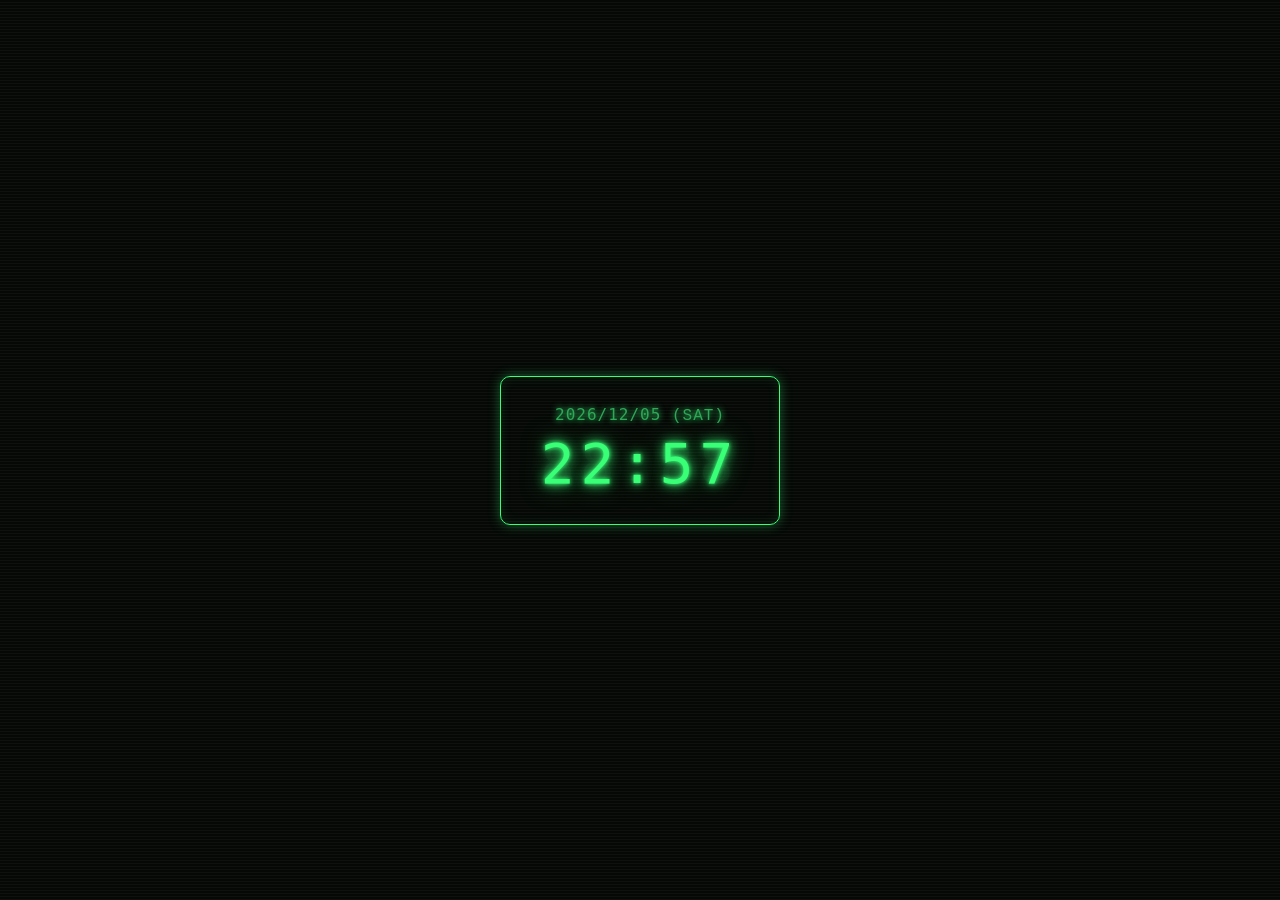
==== docs/tools/tsui-clock/index.html @ 46104b3e "Add files via upload" ====
<!DOCTYPE html>
<html lang="ja">
<head>
<meta charset="UTF-8">
<meta name="viewport" content="width=device-width, initial-scale=1, viewport-fit=cover">
<meta name="description" content="シンプルなデジタル時計。サイバーパンク / アンバー / レッドの発光テーマ対応。">
<meta name="referrer" content="no-referrer">
<meta name="theme-color" content="#f5f5f5" media="(prefers-color-scheme: light)">
<meta name="theme-color" content="#0a0a0a" media="(prefers-color-scheme: dark)">
<meta http-equiv="Content-Security-Policy"
      content="default-src 'none'; style-src 'self'; font-src 'self'; script-src 'self'; worker-src 'self'; manifest-src 'self'; img-src 'self'; connect-src 'self'; base-uri 'none'; form-action 'none';">

<link rel="manifest" href="manifest.webmanifest">
<meta name="apple-mobile-web-app-capable" content="yes">
<meta name="apple-mobile-web-app-status-bar-style" content="black-translucent">
<meta name="apple-mobile-web-app-title" content="Tsui Clock">
<link rel="apple-touch-icon" href="icon.svg">
<link rel="icon" href="icon.svg" type="image/svg+xml">
<link rel="stylesheet" href="style.css">
<title>Tsui Clock</title>
<meta property="og:type" content="website">
<meta property="og:title" content="Tsui Clock">
<meta property="og:description" content="シンプルなデジタル時計">
<meta name="twitter:card" content="summary">
</head>
<body>
  <main class="clock" id="clock" aria-label="現在の日時">
    <time id="datetime" class="date" datetime=""><span class="num">----/--/--</span></time>
    <div id="time" class="time">--:--:--</div>
  </main>

  <div class="panel" id="panel" role="group" aria-label="設定">
    <div class="panel-row">
      <span class="label">THEME</span>
      <button data-k="theme" data-v="auto">Auto</button>
      <button data-k="theme" data-v="dark">Dark</button>
      <button data-k="theme" data-v="cyberpunk">Cyber</button>
      <button data-k="theme" data-v="amber">Amber</button>
      <button data-k="theme" data-v="red">Red</button>
    </div>
    <div class="panel-row">
      <span class="label">FONT</span>
      <button data-k="font" data-v="mono">Mono</button>
      <button data-k="font" data-v="consolas">Consolas</button>
      <button data-k="font" data-v="seg7">7-Seg</button>
    </div>
    <div class="panel-row">
      <span class="label">SEC</span>
      <button data-k="sec" data-v="on">On</button>
      <button data-k="sec" data-v="off">Off</button>
    </div>
    <div class="panel-row">
      <span class="label">SIZE</span>
      <button data-k="size" data-v="s">S</button>
      <button data-k="size" data-v="m">M</button>
      <button data-k="size" data-v="l">L</button>
      <button data-k="size" data-v="xl">XL</button>
    </div>
    <div class="panel-row">
      <span class="label">WAKE</span>
      <button data-k="wake" data-v="off">Off</button>
      <button data-k="wake" data-v="on">On</button>
    </div>
    <div class="panel-row">
      <span class="label">INFO</span>
      <button id="about-btn" data-k="about">About</button>
    </div>
  </div>

  <div class="modal-backdrop" id="modal-backdrop" role="dialog" aria-modal="true" aria-labelledby="modal-title">
    <div class="modal" id="modal">
      <button class="modal-close" id="modal-close" aria-label="閉じる">Close</button>
      <h2 id="modal-title">Tsui Clock</h2>
      <p class="modal-version">Version 1.0.0</p>

      <h3>ABOUT</h3>
      <p>現在の日時をシンプルに表示するデジタル時計です。</p>

      <h3>DISCLAIMER</h3>
      <p>本アプリは現状有姿で提供され、動作の正確性・可用性について一切の保証はありません。表示される時刻は端末のシステムクロックに依存します。ご利用は自己責任にてお願いします。</p>

      <h3>LICENSE (This App)</h3>
      <pre>MIT License

Copyright (c) 2026 Hajime Tsui

Permission is hereby granted, free of charge, to any person obtaining a copy of this software and associated documentation files (the "Software"), to deal in the Software without restriction, including without limitation the rights to use, copy, modify, merge, publish, distribute, sublicense, and/or sell copies of the Software, and to permit persons to whom the Software is furnished to do so, subject to the following conditions:

The above copyright notice and this permission notice shall be included in all copies or substantial portions of the Software.

THE SOFTWARE IS PROVIDED "AS IS", WITHOUT WARRANTY OF ANY KIND, EXPRESS OR IMPLIED, INCLUDING BUT NOT LIMITED TO THE WARRANTIES OF MERCHANTABILITY, FITNESS FOR A PARTICULAR PURPOSE AND NONINFRINGEMENT. IN NO EVENT SHALL THE AUTHORS OR COPYRIGHT HOLDERS BE LIABLE FOR ANY CLAIM, DAMAGES OR OTHER LIABILITY, WHETHER IN AN ACTION OF CONTRACT, TORT OR OTHERWISE, ARISING FROM, OUT OF OR IN CONNECTION WITH THE SOFTWARE OR THE USE OR OTHER DEALINGS IN THE SOFTWARE.</pre>

	<h3>THIRD-PARTY</h3>
	<p><strong>DSEG 7-Segment Font</strong><br>
	Copyright (c) 2017, Keshikan (<a href="https://www.keshikan.net/fonts-e.html" target="_blank" rel="noopener noreferrer">keshikan.net</a>)<br>
	Licensed under SIL Open Font License 1.1<br>
	Full license text: <code>fonts/DSEG-LICENSE.txt</code></p>
    </div>
  </div>

  <script src="app.js"></script>
</body>
</html>
---- docs/tools/tsui-clock/style.css ----
/* DSEG 7-Segment (SIL OFL 1.1) - bundled locally */
@font-face {
  font-family: 'DSEG7 Classic';
  src: url('fonts/DSEG7Classic-Regular.woff2') format('woff2');
  font-weight: 400;
  font-style: normal;
  font-display: swap;
}

:root {
  color-scheme: light dark;
  --bg: #f5f5f5;
  --fg: #1a1a1a;
  --sub: #666;
  --border: #ddd;
  --glow: transparent;
  --font-body: ui-monospace, 'SF Mono', 'Cascadia Mono', Consolas, 'Courier New', monospace;
  --font-digits: ui-monospace, 'SF Mono', 'Cascadia Mono', 'Roboto Mono', Consolas, 'Courier New', monospace;
  --letter: 3px;
  --scale: 1;
}
@media (prefers-color-scheme: dark) {
  :root[data-theme="auto"] {
    --bg: #1a1a1a; --fg: #e0e0e0; --sub: #888; --border: #333;
  }
}
:root[data-theme="dark"] {
  color-scheme: dark;
  --bg: #0f0f0f; --fg: #e8e8e8; --sub: #888; --border: #2a2a2a;
}
:root[data-theme="cyberpunk"] {
  color-scheme: dark;
  --bg: #050805; --fg: #39ff77; --sub: #2fa85a;
  --border: #173a1f; --glow: #39ff77; --letter: 6px;
}
:root[data-theme="amber"] {
  color-scheme: dark;
  --bg: #0a0704; --fg: #ffb000; --sub: #a87300;
  --border: #3a2608; --glow: #ffb000; --letter: 5px;
}
:root[data-theme="red"] {
  color-scheme: dark;
  --bg: #0a0303; --fg: #ff2a2a; --sub: #a01818;
  --border: #3a0c0c; --glow: #ff2a2a; --letter: 5px;
}

:root[data-font="mono"] {
  --font-digits: ui-monospace, 'SF Mono', 'Cascadia Mono', 'Roboto Mono', Consolas, 'Courier New', monospace;
}
:root[data-font="consolas"] {
  --font-digits: 'Consolas', 'Menlo', 'Liberation Mono', monospace;
}
:root[data-font="seg7"] {
  --font-digits: 'DSEG7 Classic', 'Consolas', 'Menlo', monospace;
}
:root[data-size="s"]  { --scale: 0.75; }
:root[data-size="m"]  { --scale: 1; }
:root[data-size="l"]  { --scale: 1.4; }
:root[data-size="xl"] { --scale: 2; }

* { box-sizing: border-box; }
html, body { margin: 0; padding: 0; height: 100%; }
body {
  display: flex;
  align-items: center;
  justify-content: center;
  background: var(--bg);
  color: var(--fg);
  font-family: var(--font-body);
  -webkit-font-smoothing: antialiased;
  padding: max(16px, env(safe-area-inset-top)) max(16px, env(safe-area-inset-right)) max(16px, env(safe-area-inset-bottom)) max(16px, env(safe-area-inset-left));
  -webkit-user-select: none;
  user-select: none;
  -webkit-touch-callout: none;
  overflow: hidden;
  transition: background 0.3s, color 0.3s;
}

:root[data-theme="cyberpunk"] body::before,
:root[data-theme="amber"] body::before,
:root[data-theme="red"] body::before {
  content: "";
  position: fixed; inset: 0;
  background: repeating-linear-gradient(0deg,
    rgba(255,255,255,0.04) 0px, rgba(255,255,255,0.04) 1px,
    transparent 1px, transparent 3px);
  pointer-events: none; z-index: 1;
}

.clock {
  padding: clamp(16px, 4vw, 28px) clamp(24px, 6vw, 40px);
  border: 1px solid var(--border);
  border-radius: 10px;
  text-align: center;
  position: relative;
  z-index: 2;
  cursor: pointer;
}
:root[data-theme="cyberpunk"] .clock,
:root[data-theme="amber"] .clock,
:root[data-theme="red"] .clock {
  border-color: var(--glow);
  box-shadow: 0 0 12px color-mix(in srgb, var(--glow) 35%, transparent),
              inset 0 0 12px color-mix(in srgb, var(--glow) 10%, transparent);
}

.date {
  display: block;
  font-size: calc(clamp(12px, 2.5vw, 16px) * var(--scale));
  color: var(--sub);
  letter-spacing: 1px;
  font-variant-numeric: tabular-nums;
}
.date .num { font-family: var(--font-digits); }

.time {
  font-family: var(--font-digits);
  font-size: calc(clamp(32px, 9vw, 56px) * var(--scale));
  letter-spacing: var(--letter);
  margin-top: 6px;
  font-variant-numeric: tabular-nums;
  position: relative;
}
:root[data-theme="cyberpunk"] .time,
:root[data-theme="amber"] .time,
:root[data-theme="red"] .time {
  display: inline-block;
}
:root[data-theme="cyberpunk"] .time::before,
:root[data-theme="amber"] .time::before,
:root[data-theme="red"] .time::before {
  content: "88:88:88";
  position: absolute;
  inset: 0;
  color: var(--fg);
  opacity: 0.1;
  letter-spacing: var(--letter);
  pointer-events: none;
  font-family: inherit;
}
:root[data-sec="off"][data-theme="cyberpunk"] .time::before,
:root[data-sec="off"][data-theme="amber"] .time::before,
:root[data-sec="off"][data-theme="red"] .time::before {
  content: "88:88";
}

:root[data-theme="cyberpunk"] .time,
:root[data-theme="amber"] .time,
:root[data-theme="red"] .time {
  text-shadow:
    0 0 4px var(--glow),
    0 0 12px var(--glow),
    0 0 24px color-mix(in srgb, var(--glow) 50%, transparent);
  animation: flicker 4s infinite;
}
:root[data-theme="cyberpunk"] .date,
:root[data-theme="amber"] .date,
:root[data-theme="red"] .date {
  text-shadow: 0 0 6px var(--glow);
}
@keyframes flicker {
  0%, 92%, 100% { opacity: 1; }
  93% { opacity: 0.85; }
  94% { opacity: 1; }
  96% { opacity: 0.92; }
}

/* 設定パネル */
.panel {
  position: fixed;
  bottom: max(16px, env(safe-area-inset-bottom));
  left: 50%;
  transform: translateX(-50%) translateY(160%);
  display: grid;
  gap: 6px;
  padding: 10px;
  background: var(--bg);
  border: 1px solid var(--border);
  border-radius: 10px;
  z-index: 10;
  transition: transform 0.25s ease;
  max-width: calc(100vw - 24px);
}
.panel.open { transform: translateX(-50%) translateY(0); }
.panel-row {
  display: flex;
  gap: 6px;
  align-items: center;
  justify-content: center;
  flex-wrap: wrap;
}
.panel-row .label {
  font-family: var(--font-body);
  font-size: 11px;
  color: var(--sub);
  min-width: 48px;
  text-align: right;
  letter-spacing: 1px;
}
.panel button {
  font-family: var(--font-body);
  font-size: 12px;
  padding: 5px 10px;
  background: transparent;
  color: var(--fg);
  border: 1px solid var(--border);
  border-radius: 6px;
  cursor: pointer;
  min-width: 44px;
}
.panel button[aria-pressed="true"] {
  background: var(--fg);
  color: var(--bg);
}

/* About モーダル */
.modal-backdrop {
  position: fixed; inset: 0;
  background: rgba(0,0,0,0.5);
  display: none;
  align-items: center;
  justify-content: center;
  z-index: 100;
  padding: 16px;
}
.modal-backdrop.open { display: flex; }
.modal {
  background: var(--bg);
  color: var(--fg);
  border: 1px solid var(--border);
  border-radius: 10px;
  max-width: 560px;
  width: 100%;
  max-height: 80vh;
  overflow-y: auto;
  padding: 20px 24px;
  font-family: var(--font-body);
  font-size: 13px;
  line-height: 1.6;
  -webkit-user-select: text;
  user-select: text;
}
.modal h2 {
  font-size: 15px;
  margin: 0 0 4px;
  letter-spacing: 1px;
}
.modal h3 {
  font-size: 13px;
  margin: 16px 0 4px;
  color: var(--sub);
  letter-spacing: 1px;
}
.modal p, .modal pre {
  margin: 4px 0;
  font-size: 12px;
  color: var(--fg);
}
.modal .modal-version {
  color: var(--sub);
  font-size: 11px;
}
.modal pre {
  white-space: pre-wrap;
  word-break: break-word;
  color: var(--sub);
  font-size: 11px;
}
.modal a { color: var(--fg); text-decoration: underline; }
.modal-close {
  float: right;
  background: transparent;
  border: 1px solid var(--border);
  color: var(--fg);
  border-radius: 6px;
  padding: 4px 10px;
  font-size: 12px;
  cursor: pointer;
  font-family: var(--font-body);
}

@media (prefers-reduced-motion: reduce) {
  .time { animation: none !important; }
  body, .panel { transition: none !important; }
}
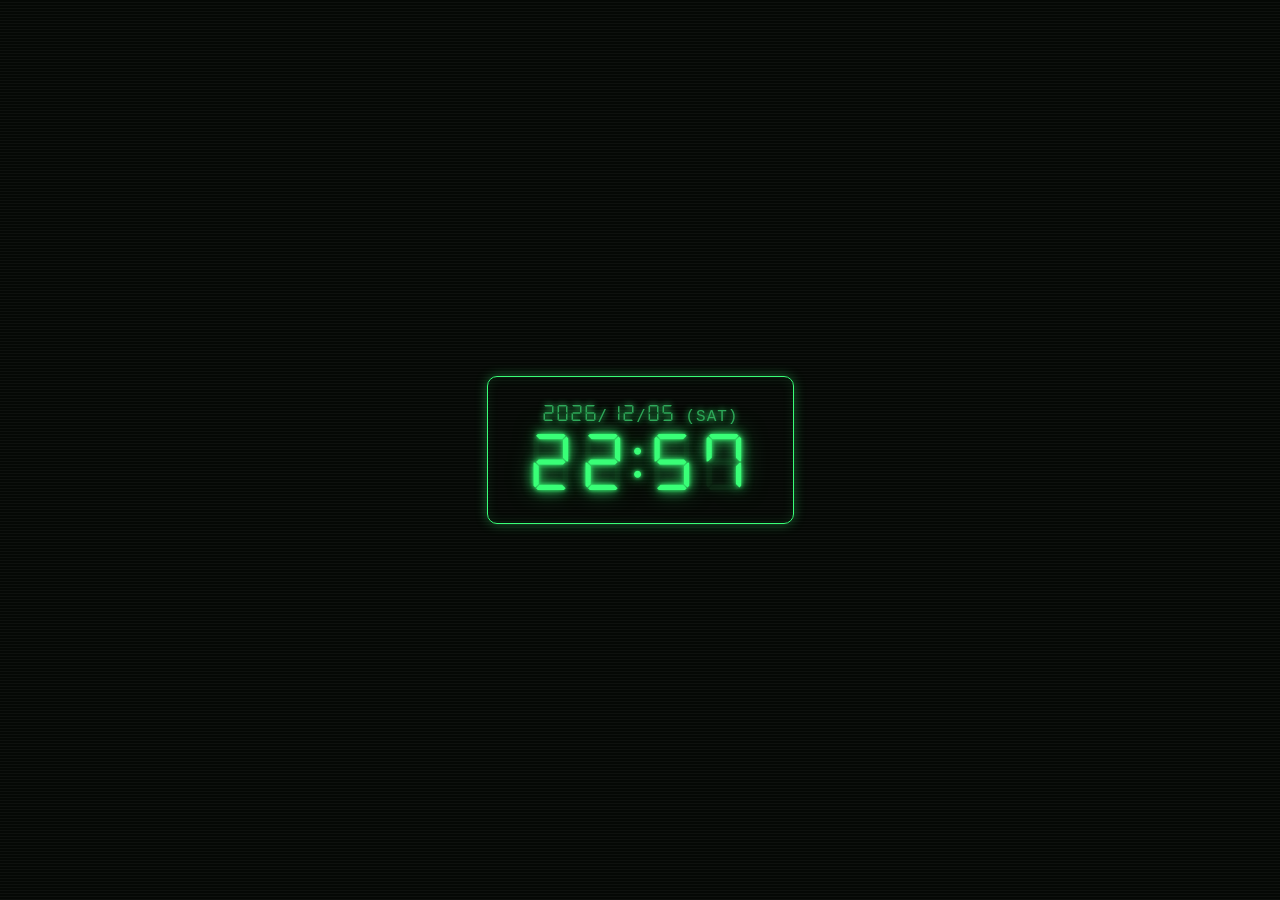
==== commit 55635f76: "Update index.html" ====
--- a/docs/tools/tsui-clock/index.html
+++ b/docs/tools/tsui-clock/index.html
@@ -12,6 +12,7 @@
 
 <link rel="manifest" href="manifest.webmanifest">
 <meta name="apple-mobile-web-app-capable" content="yes">
+<meta name="mobile-web-app-capable" content="yes">
 <meta name="apple-mobile-web-app-status-bar-style" content="black-translucent">
 <meta name="apple-mobile-web-app-title" content="Tsui Clock">
 <link rel="apple-touch-icon" href="icon.svg">
@@ -100,4 +101,4 @@
 
   <script src="app.js"></script>
 </body>
-</html>+</html>
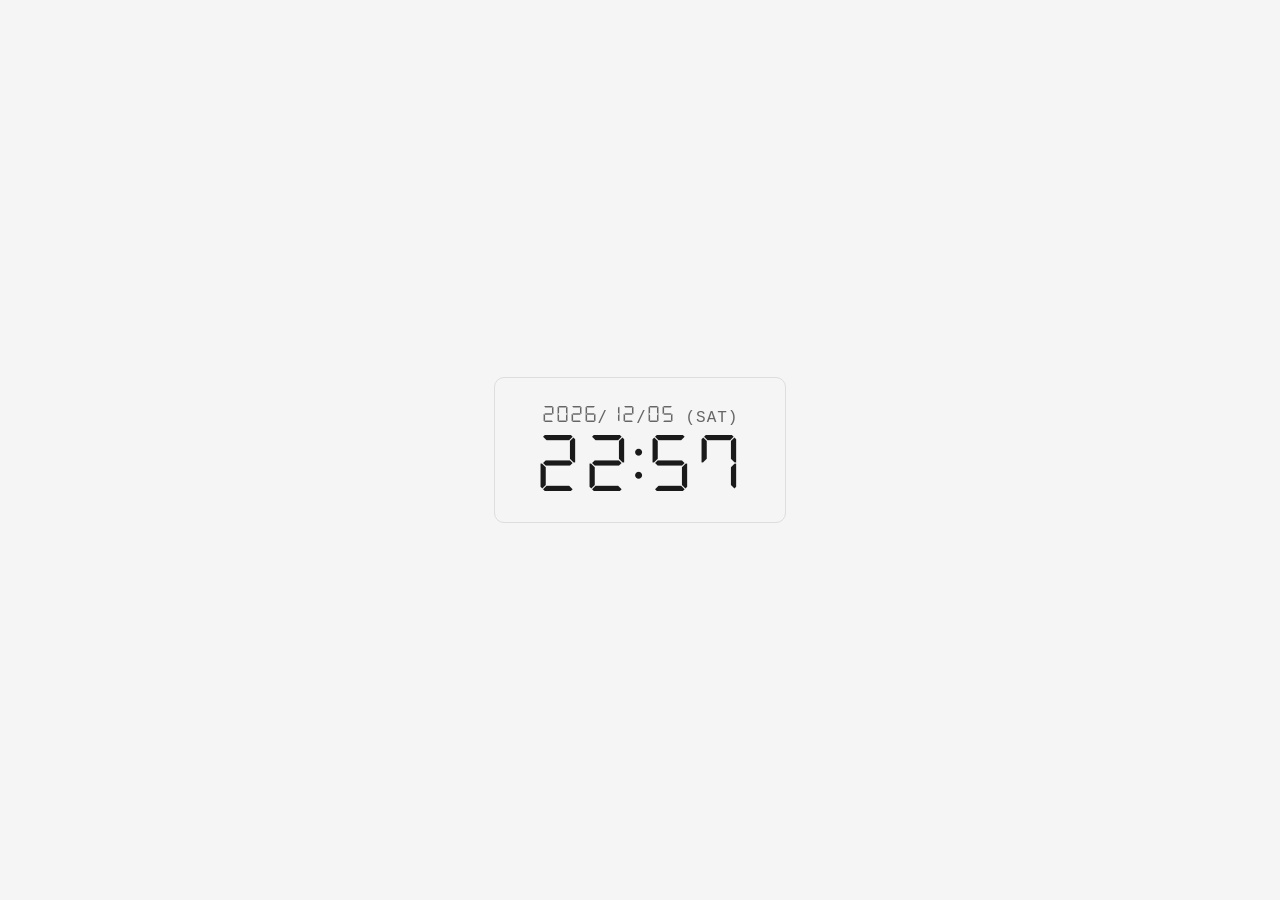
==== commit 9ccf54aa: "Update index.html" ====
--- a/docs/tools/tsui-clock/index.html
+++ b/docs/tools/tsui-clock/index.html
@@ -3,7 +3,7 @@
 <head>
 <meta charset="UTF-8">
 <meta name="viewport" content="width=device-width, initial-scale=1, viewport-fit=cover">
-<meta name="description" content="シンプルなデジタル時計。サイバーパンク / アンバー / レッドの発光テーマ対応。">
+<meta name="description" content="ネオン発光が気持ちいい、7セグメントフォント対応のサイバーパンク風デジタル時計。PWA対応・オフライン動作可能。">
 <meta name="referrer" content="no-referrer">
 <meta name="theme-color" content="#f5f5f5" media="(prefers-color-scheme: light)">
 <meta name="theme-color" content="#0a0a0a" media="(prefers-color-scheme: dark)">
@@ -21,7 +21,7 @@
 <title>Tsui Clock</title>
 <meta property="og:type" content="website">
 <meta property="og:title" content="Tsui Clock">
-<meta property="og:description" content="シンプルなデジタル時計">
+<meta property="og:description" content="ネオン発光が気持ちいい、サイバーパンク風デジタル時計。">
 <meta name="twitter:card" content="summary">
 </head>
 <body>
@@ -35,9 +35,11 @@
       <span class="label">THEME</span>
       <button data-k="theme" data-v="auto">Auto</button>
       <button data-k="theme" data-v="dark">Dark</button>
-      <button data-k="theme" data-v="cyberpunk">Cyber</button>
+      <button data-k="theme" data-v="green">Green</button>
       <button data-k="theme" data-v="amber">Amber</button>
       <button data-k="theme" data-v="red">Red</button>
+      <button data-k="theme" data-v="pink">Pink</button>
+      <button data-k="theme" data-v="cyber">Cyber</button>
     </div>
     <div class="panel-row">
       <span class="label">FONT</span>
@@ -49,6 +51,9 @@
       <span class="label">SEC</span>
       <button data-k="sec" data-v="on">On</button>
       <button data-k="sec" data-v="off">Off</button>
+      <span class="label label-inline">DATE</span>
+      <button data-k="date" data-v="on">On</button>
+      <button data-k="date" data-v="off">Off</button>
     </div>
     <div class="panel-row">
       <span class="label">SIZE</span>
@@ -56,14 +61,26 @@
       <button data-k="size" data-v="m">M</button>
       <button data-k="size" data-v="l">L</button>
       <button data-k="size" data-v="xl">XL</button>
+      <button data-k="size" data-v="max">Max</button>
+    </div>
+    <div class="panel-row">
+      <span class="label">FX</span>
+      <button data-k="fx" data-v="off">Off</button>
+      <button data-k="fx" data-v="on">On</button>
+      <button data-k="fx" data-v="max">Max</button>
+    </div>
+    <div class="panel-row">
+      <span class="label">BG</span>
+      <button data-k="bg" data-v="solid">Solid</button>
+      <button data-k="bg" data-v="ghost1">Ghost1</button>
+      <button data-k="bg" data-v="ghost2">Ghost2</button>
+      <button data-k="bg" data-v="ghost3">Ghost3</button>
     </div>
     <div class="panel-row">
       <span class="label">WAKE</span>
       <button data-k="wake" data-v="off">Off</button>
       <button data-k="wake" data-v="on">On</button>
-    </div>
-    <div class="panel-row">
-      <span class="label">INFO</span>
+      <span class="label label-inline">INFO</span>
       <button id="about-btn" data-k="about">About</button>
     </div>
   </div>
@@ -72,10 +89,15 @@
     <div class="modal" id="modal">
       <button class="modal-close" id="modal-close" aria-label="閉じる">Close</button>
       <h2 id="modal-title">Tsui Clock</h2>
-      <p class="modal-version">Version 1.0.0</p>
+      <p class="modal-version">Version 1.2.0</p>
+
 
       <h3>ABOUT</h3>
       <p>現在の日時をシンプルに表示するデジタル時計です。</p>
+	  <p class="modal-hint">
+         時計をシングルタップで設定パネル、ダブルタップで全画面表示。<br>
+		 --<a href="https://github.com/hajimetwi3/misc/blob/main/docs/tools/tsui-clock/readme.md" target="_blank" rel="noopener noreferrer">詳細</a>--
+      </p>
 
       <h3>DISCLAIMER</h3>
       <p>本アプリは現状有姿で提供され、動作の正確性・可用性について一切の保証はありません。表示される時刻は端末のシステムクロックに依存します。ご利用は自己責任にてお願いします。</p>
@@ -83,7 +105,7 @@
       <h3>LICENSE (This App)</h3>
       <pre>MIT License
 
-Copyright (c) 2026 Hajime Tsui
+Copyright (c) 2026 <a href="https://hajimetwi3.github.io/hajimetwi3/" target="_blank" rel="noopener noreferrer">Hajime Tsui</a>
 
 Permission is hereby granted, free of charge, to any person obtaining a copy of this software and associated documentation files (the "Software"), to deal in the Software without restriction, including without limitation the rights to use, copy, modify, merge, publish, distribute, sublicense, and/or sell copies of the Software, and to permit persons to whom the Software is furnished to do so, subject to the following conditions:
 
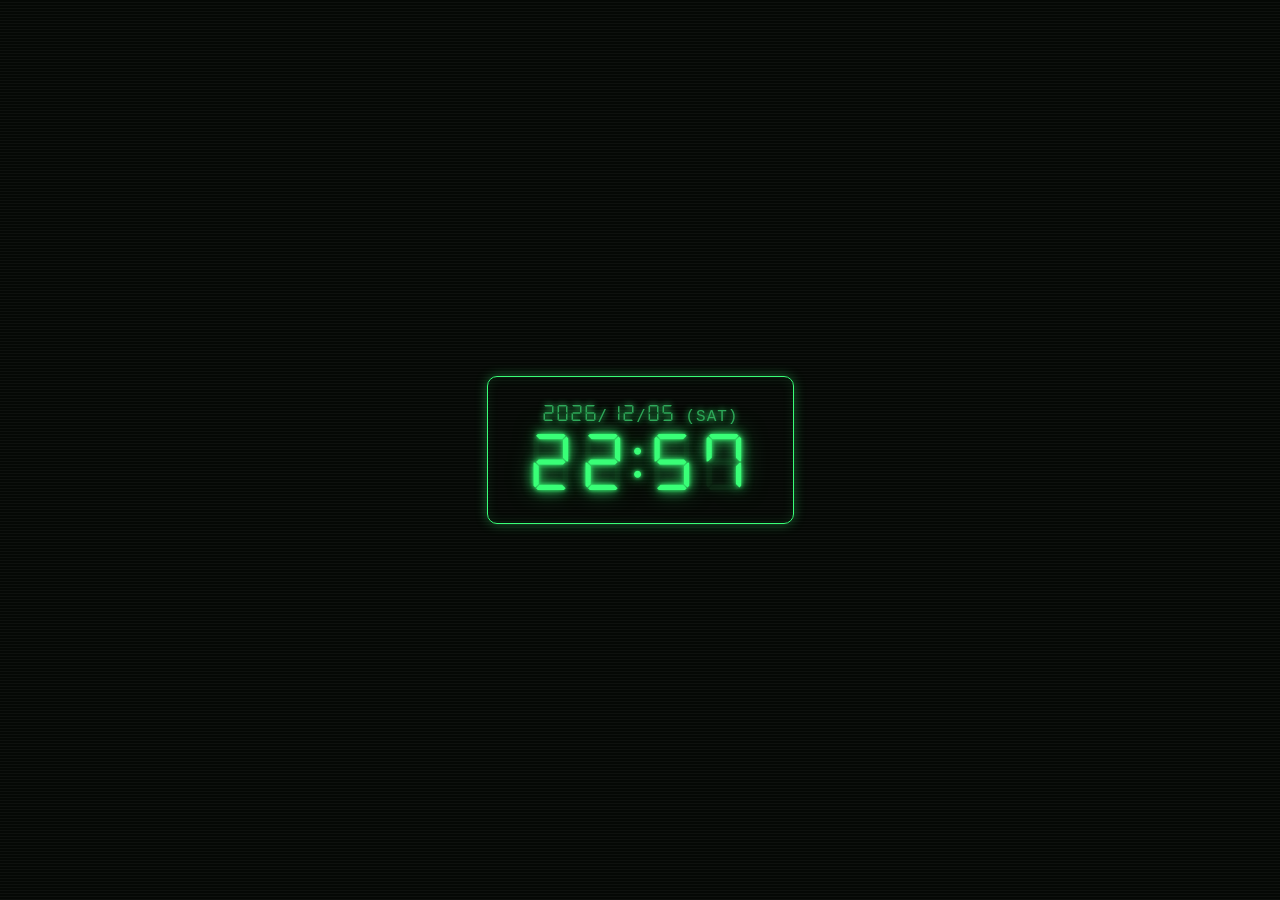
==== commit ebd63b65: "Update index.html" ====
--- a/docs/tools/tsui-clock/index.html
+++ b/docs/tools/tsui-clock/index.html
@@ -83,13 +83,19 @@
       <span class="label label-inline">INFO</span>
       <button id="about-btn" data-k="about">About</button>
     </div>
+    <div class="panel-row panel-pip">
+      <span class="label">PIP</span>
+      <button id="pip-btn">Open</button>
+    </div>
   </div>
+
+  <div class="notice" id="notice" role="status" aria-live="polite"></div>
 
   <div class="modal-backdrop" id="modal-backdrop" role="dialog" aria-modal="true" aria-labelledby="modal-title">
     <div class="modal" id="modal">
       <button class="modal-close" id="modal-close" aria-label="閉じる">Close</button>
       <h2 id="modal-title">Tsui Clock</h2>
-      <p class="modal-version">Version 1.2.0</p>
+      <p class="modal-version">Version 1.3.0</p>
 
 
       <h3>ABOUT</h3>
@@ -122,5 +128,6 @@
   </div>
 
   <script src="app.js"></script>
+  <script src="pip.js"></script>
 </body>
 </html>
--- a/docs/tools/tsui-clock/style.css
+++ b/docs/tools/tsui-clock/style.css
@@ -28,7 +28,7 @@
   color-scheme: dark;
   --bg: #0f0f0f; --fg: #e8e8e8; --sub: #888; --border: #2a2a2a;
 }
-:root[data-theme="cyberpunk"] {
+:root[data-theme="green"] {
   color-scheme: dark;
   --bg: #050805; --fg: #39ff77; --sub: #2fa85a;
   --border: #173a1f; --glow: #39ff77; --letter: 6px;
@@ -40,8 +40,18 @@
 }
 :root[data-theme="red"] {
   color-scheme: dark;
-  --bg: #0a0303; --fg: #ff2a2a; --sub: #a01818;
-  --border: #3a0c0c; --glow: #ff2a2a; --letter: 5px;
+  --bg: #0a0404; --fg: #ffc0b8; --sub: #d85858;
+  --border: #3a1414; --glow: #ff2020; --letter: 5px;
+}
+:root[data-theme="pink"] {
+  color-scheme: dark;
+  --bg: #0a040a; --fg: #ffc8f0; --sub: #c850a0;
+  --border: #3a1028; --glow: #ff26b3; --letter: 5px;
+}
+:root[data-theme="cyber"] {
+  color-scheme: dark;
+  --bg: #030a06; --fg: #B2FFCA; --sub: #70d090;
+  --border: #143a24; --glow: #39ff77; --letter: 6px;
 }
 
 :root[data-font="mono"] {
@@ -57,6 +67,7 @@
 :root[data-size="m"]  { --scale: 1; }
 :root[data-size="l"]  { --scale: 1.4; }
 :root[data-size="xl"] { --scale: 2; }
+:root[data-size="max"] { --scale: 1; --letter: 8px; }
 
 * { box-sizing: border-box; }
 html, body { margin: 0; padding: 0; height: 100%; }
@@ -76,9 +87,11 @@
   transition: background 0.3s, color 0.3s;
 }
 
-:root[data-theme="cyberpunk"] body::before,
+:root[data-theme="green"] body::before,
 :root[data-theme="amber"] body::before,
-:root[data-theme="red"] body::before {
+:root[data-theme="red"] body::before,
+:root[data-theme="pink"] body::before,
+:root[data-theme="cyber"] body::before {
   content: "";
   position: fixed; inset: 0;
   background: repeating-linear-gradient(0deg,
@@ -96,9 +109,11 @@
   z-index: 2;
   cursor: pointer;
 }
-:root[data-theme="cyberpunk"] .clock,
+:root[data-theme="green"] .clock,
 :root[data-theme="amber"] .clock,
-:root[data-theme="red"] .clock {
+:root[data-theme="red"] .clock,
+:root[data-theme="pink"] .clock,
+:root[data-theme="cyber"] .clock {
   border-color: var(--glow);
   box-shadow: 0 0 12px color-mix(in srgb, var(--glow) 35%, transparent),
               inset 0 0 12px color-mix(in srgb, var(--glow) 10%, transparent);
@@ -121,14 +136,18 @@
   font-variant-numeric: tabular-nums;
   position: relative;
 }
-:root[data-theme="cyberpunk"] .time,
+:root[data-theme="green"] .time,
 :root[data-theme="amber"] .time,
-:root[data-theme="red"] .time {
+:root[data-theme="red"] .time,
+:root[data-theme="pink"] .time,
+:root[data-theme="cyber"] .time {
   display: inline-block;
 }
-:root[data-theme="cyberpunk"] .time::before,
+:root[data-theme="green"] .time::before,
 :root[data-theme="amber"] .time::before,
-:root[data-theme="red"] .time::before {
+:root[data-theme="red"] .time::before,
+:root[data-theme="pink"] .time::before,
+:root[data-theme="cyber"] .time::before {
   content: "88:88:88";
   position: absolute;
   inset: 0;
@@ -138,25 +157,61 @@
   pointer-events: none;
   font-family: inherit;
 }
-:root[data-sec="off"][data-theme="cyberpunk"] .time::before,
+:root[data-sec="off"][data-theme="green"] .time::before,
 :root[data-sec="off"][data-theme="amber"] .time::before,
-:root[data-sec="off"][data-theme="red"] .time::before {
+:root[data-sec="off"][data-theme="red"] .time::before,
+:root[data-sec="off"][data-theme="pink"] .time::before,
+:root[data-sec="off"][data-theme="cyber"] .time::before {
   content: "88:88";
 }
 
-:root[data-theme="cyberpunk"] .time,
+:root[data-theme="green"] .time,
 :root[data-theme="amber"] .time,
-:root[data-theme="red"] .time {
+:root[data-theme="red"] .time,
+:root[data-theme="pink"] .time,
+:root[data-theme="cyber"] .time {
   text-shadow:
     0 0 4px var(--glow),
     0 0 12px var(--glow),
     0 0 24px color-mix(in srgb, var(--glow) 50%, transparent);
   animation: flicker 4s infinite;
 }
-:root[data-theme="cyberpunk"] .date,
+:root[data-theme="green"] .date,
 :root[data-theme="amber"] .date,
-:root[data-theme="red"] .date {
+:root[data-theme="red"] .date,
+:root[data-theme="pink"] .date,
+:root[data-theme="cyber"] .date {
   text-shadow: 0 0 6px var(--glow);
+}
+
+/* Pink theme: ムラのある(不均一な)ネオン感を出すため、左右に色味の違うpink層を重ねる */
+:root[data-theme="pink"] .time {
+  text-shadow:
+    0 0 4px var(--glow),
+    -1px 0 8px #ff80d0,
+    1px 0 8px var(--glow),
+    0 0 14px var(--glow),
+    0 0 28px color-mix(in srgb, var(--glow) 50%, transparent);
+}
+
+/* Red theme: 蛍光レッド。左右にオレンジ寄りの赤層を重ねてムラ感を出す */
+:root[data-theme="red"] .time {
+  text-shadow:
+    0 0 4px var(--glow),
+    -1px 0 8px #ff7060,
+    1px 0 8px var(--glow),
+    0 0 14px var(--glow),
+    0 0 28px color-mix(in srgb, var(--glow) 50%, transparent);
+}
+
+/* Cyber theme: 蛍光グリーン。白緑の芯に青緑寄りのオフセットを重ねてムラ感を出す */
+:root[data-theme="cyber"] .time {
+  text-shadow:
+    0 0 4px var(--glow),
+    -1px 0 8px #80ffb0,
+    1px 0 8px var(--glow),
+    0 0 14px var(--glow),
+    0 0 28px color-mix(in srgb, var(--glow) 50%, transparent);
 }
 @keyframes flicker {
   0%, 92%, 100% { opacity: 1; }
@@ -196,6 +251,10 @@
   min-width: 48px;
   text-align: right;
   letter-spacing: 1px;
+}
+.panel-row .label-inline {
+  min-width: auto;
+  margin-left: 12px;
 }
 .panel button {
   font-family: var(--font-body);
@@ -260,6 +319,10 @@
   color: var(--sub);
   font-size: 11px;
 }
+.modal .modal-hint {
+  color: var(--sub);
+  font-size: 11px;
+}
 .modal pre {
   white-space: pre-wrap;
   word-break: break-word;
@@ -279,7 +342,225 @@
   font-family: var(--font-body);
 }
 
+/* ==== MAX size (PC-only, 画面幅1920px以上で表示) ==== */
+:root[data-size="max"] .time {
+  font-size: clamp(120px, 40vw, 500px);
+}
+:root[data-size="max"] .date {
+  font-size: clamp(20px, 5vw, 60px);
+}
+:root[data-size="max"] .clock {
+  padding: clamp(20px, 2.5vw, 50px) clamp(30px, 4vw, 80px);
+  max-width: 100vw;
+  border-width: 2px;
+  border-radius: 18px;
+}
+/* MAX + 発光テーマ: 枠の発光も強化 */
+:root[data-size="max"][data-theme="green"] .clock,
+:root[data-size="max"][data-theme="amber"] .clock,
+:root[data-size="max"][data-theme="red"] .clock,
+:root[data-size="max"][data-theme="pink"] .clock,
+:root[data-size="max"][data-theme="cyber"] .clock {
+  box-shadow:
+    0 0 28px color-mix(in srgb, var(--glow) 40%, transparent),
+    0 0 64px color-mix(in srgb, var(--glow) 20%, transparent),
+    inset 0 0 24px color-mix(in srgb, var(--glow) 12%, transparent);
+}
+/* MAX + 発光テーマ: 日付の発光も強化 */
+:root[data-size="max"][data-theme="green"] .date,
+:root[data-size="max"][data-theme="amber"] .date,
+:root[data-size="max"][data-theme="red"] .date,
+:root[data-size="max"][data-theme="pink"] .date,
+:root[data-size="max"][data-theme="cyber"] .date {
+  text-shadow:
+    0 0 8px var(--glow),
+    0 0 20px color-mix(in srgb, var(--glow) 60%, transparent);
+  letter-spacing: 3px;
+}
+/* MAX: スキャンラインをより濃く・粗く(CRTっぽさ強化) */
+:root[data-size="max"][data-theme="green"] body::before,
+:root[data-size="max"][data-theme="amber"] body::before,
+:root[data-size="max"][data-theme="red"] body::before,
+:root[data-size="max"][data-theme="pink"] body::before,
+:root[data-size="max"][data-theme="cyber"] body::before {
+  background: repeating-linear-gradient(0deg,
+    rgba(255,255,255,0.08) 0px, rgba(255,255,255,0.08) 2px,
+    transparent 2px, transparent 6px);
+}
+@media (max-width: 1919px) {
+  .panel button[data-k="size"][data-v="max"] {
+    display: none;
+  }
+}
+
+/* ==== BG: Ghost (透けてる風) ==== body背景の濃度を段階的に下げる */
+:root[data-bg="ghost1"],
+:root[data-bg="ghost2"],
+:root[data-bg="ghost3"] { background: transparent; }
+:root[data-bg="ghost1"] body { background: rgba(0,0,0,0.20); }
+:root[data-bg="ghost2"] body { background: rgba(0,0,0,0.02); }
+:root[data-bg="ghost3"] body { background: rgba(0,0,0,0.02); }
+
+/* Ghost3: 背景がほぼ完全透明なので、時計本体だけ曇りガラス効果で浮かせる */
+:root[data-bg="ghost3"] .clock {
+  background: rgba(0,0,0,0.30);
+  -webkit-backdrop-filter: blur(8px);
+  backdrop-filter: blur(8px);
+}
+
+/* ==== DATE: Off ==== 日付表示を非表示 */
+:root[data-date="off"] .date {
+  display: none;
+}
+
+/* ==== FX: Off ==== 発光・アニメを全て停止 */
+:root[data-fx="off"] .time,
+:root[data-fx="off"] .date {
+  text-shadow: none !important;
+  animation: none !important;
+}
+:root[data-fx="off"] .clock {
+  box-shadow: none !important;
+}
+:root[data-fx="off"] body::before {
+  display: none !important;
+}
+
+/* ==== FX: Max ==== 発光強化 + グリッチ + スキャンライン移動 */
+:root[data-fx="max"][data-theme="green"] .time,
+:root[data-fx="max"][data-theme="amber"] .time,
+:root[data-fx="max"][data-theme="red"] .time,
+:root[data-fx="max"][data-theme="pink"] .time,
+:root[data-fx="max"][data-theme="cyber"] .time {
+  text-shadow:
+    0 0 4px var(--glow),
+    0 0 16px var(--glow),
+    0 0 36px var(--glow),
+    0 0 72px color-mix(in srgb, var(--glow) 40%, transparent);
+  animation: flicker 4s infinite, fxGlitch 5s infinite;
+}
+/* FX:max + Pink: ムラ感を保ちつつ発光強化 */
+:root[data-fx="max"][data-theme="pink"] .time {
+  text-shadow:
+    0 0 4px var(--glow),
+    -1px 0 10px #ff80d0,
+    1px 0 10px var(--glow),
+    0 0 20px var(--glow),
+    0 0 40px var(--glow),
+    0 0 80px color-mix(in srgb, var(--glow) 50%, transparent);
+}
+/* FX:max + Red: ムラ感を保ちつつ発光強化 */
+:root[data-fx="max"][data-theme="red"] .time {
+  text-shadow:
+    0 0 4px var(--glow),
+    -1px 0 10px #ff7060,
+    1px 0 10px var(--glow),
+    0 0 20px var(--glow),
+    0 0 40px var(--glow),
+    0 0 80px color-mix(in srgb, var(--glow) 50%, transparent);
+}
+/* FX:max + Cyber: ムラ感を保ちつつ発光強化 */
+:root[data-fx="max"][data-theme="cyber"] .time {
+  text-shadow:
+    0 0 4px var(--glow),
+    -1px 0 10px #80ffb0,
+    1px 0 10px var(--glow),
+    0 0 20px var(--glow),
+    0 0 40px var(--glow),
+    0 0 80px color-mix(in srgb, var(--glow) 50%, transparent);
+}
+:root[data-fx="max"][data-theme="green"] .clock,
+:root[data-fx="max"][data-theme="amber"] .clock,
+:root[data-fx="max"][data-theme="red"] .clock,
+:root[data-fx="max"][data-theme="pink"] .clock,
+:root[data-fx="max"][data-theme="cyber"] .clock {
+  box-shadow:
+    0 0 20px color-mix(in srgb, var(--glow) 45%, transparent),
+    0 0 48px color-mix(in srgb, var(--glow) 25%, transparent),
+    inset 0 0 20px color-mix(in srgb, var(--glow) 15%, transparent);
+}
+:root[data-fx="max"][data-theme="green"] body::before,
+:root[data-fx="max"][data-theme="amber"] body::before,
+:root[data-fx="max"][data-theme="red"] body::before,
+:root[data-fx="max"][data-theme="pink"] body::before,
+:root[data-fx="max"][data-theme="cyber"] body::before {
+  animation: scanlineMove 4s linear infinite;
+}
+
+/* MAX + FX:max の合わせ技: 枠・文字・日付を全て最大発光へ */
+:root[data-size="max"][data-fx="max"][data-theme="green"] .time,
+:root[data-size="max"][data-fx="max"][data-theme="amber"] .time {
+  text-shadow:
+    0 0 8px var(--glow),
+    0 0 32px var(--glow),
+    0 0 72px var(--glow),
+    0 0 144px color-mix(in srgb, var(--glow) 40%, transparent);
+}
+:root[data-size="max"][data-fx="max"][data-theme="pink"] .time {
+  text-shadow:
+    0 0 8px var(--glow),
+    -2px 0 20px #ff80d0,
+    2px 0 20px var(--glow),
+    0 0 40px var(--glow),
+    0 0 80px var(--glow),
+    0 0 160px color-mix(in srgb, var(--glow) 50%, transparent);
+}
+:root[data-size="max"][data-fx="max"][data-theme="red"] .time {
+  text-shadow:
+    0 0 8px var(--glow),
+    -2px 0 20px #ff7060,
+    2px 0 20px var(--glow),
+    0 0 40px var(--glow),
+    0 0 80px var(--glow),
+    0 0 160px color-mix(in srgb, var(--glow) 50%, transparent);
+}
+:root[data-size="max"][data-fx="max"][data-theme="cyber"] .time {
+  text-shadow:
+    0 0 8px var(--glow),
+    -2px 0 20px #80ffb0,
+    2px 0 20px var(--glow),
+    0 0 40px var(--glow),
+    0 0 80px var(--glow),
+    0 0 160px color-mix(in srgb, var(--glow) 50%, transparent);
+}
+:root[data-size="max"][data-fx="max"][data-theme="green"] .clock,
+:root[data-size="max"][data-fx="max"][data-theme="amber"] .clock,
+:root[data-size="max"][data-fx="max"][data-theme="red"] .clock,
+:root[data-size="max"][data-fx="max"][data-theme="pink"] .clock,
+:root[data-size="max"][data-fx="max"][data-theme="cyber"] .clock {
+  box-shadow:
+    0 0 40px color-mix(in srgb, var(--glow) 55%, transparent),
+    0 0 100px color-mix(in srgb, var(--glow) 30%, transparent),
+    0 0 200px color-mix(in srgb, var(--glow) 15%, transparent),
+    inset 0 0 40px color-mix(in srgb, var(--glow) 18%, transparent);
+}
+:root[data-size="max"][data-fx="max"][data-theme="green"] .date,
+:root[data-size="max"][data-fx="max"][data-theme="amber"] .date,
+:root[data-size="max"][data-fx="max"][data-theme="red"] .date,
+:root[data-size="max"][data-fx="max"][data-theme="pink"] .date,
+:root[data-size="max"][data-fx="max"][data-theme="cyber"] .date {
+  text-shadow:
+    0 0 12px var(--glow),
+    0 0 32px var(--glow),
+    0 0 64px color-mix(in srgb, var(--glow) 50%, transparent);
+}
+
+@keyframes fxGlitch {
+  0%, 80%, 100% { transform: translateX(0); }
+  80.5% { transform: translateX(-6px) skewX(2deg); }
+  81%   { transform: translateX(8px) skewX(-2deg); }
+  81.5% { transform: translateX(-5px) skewX(1deg); }
+  82%   { transform: translateX(3px); }
+  82.5% { transform: translateX(-2px); }
+  83%   { transform: translateX(1px); }
+  83.5% { transform: translateX(0); }
+}
+@keyframes scanlineMove {
+  0%   { background-position: 0 0; }
+  100% { background-position: 0 6px; }
+}
+
 @media (prefers-reduced-motion: reduce) {
   .time { animation: none !important; }
   body, .panel { transition: none !important; }
-}+}
